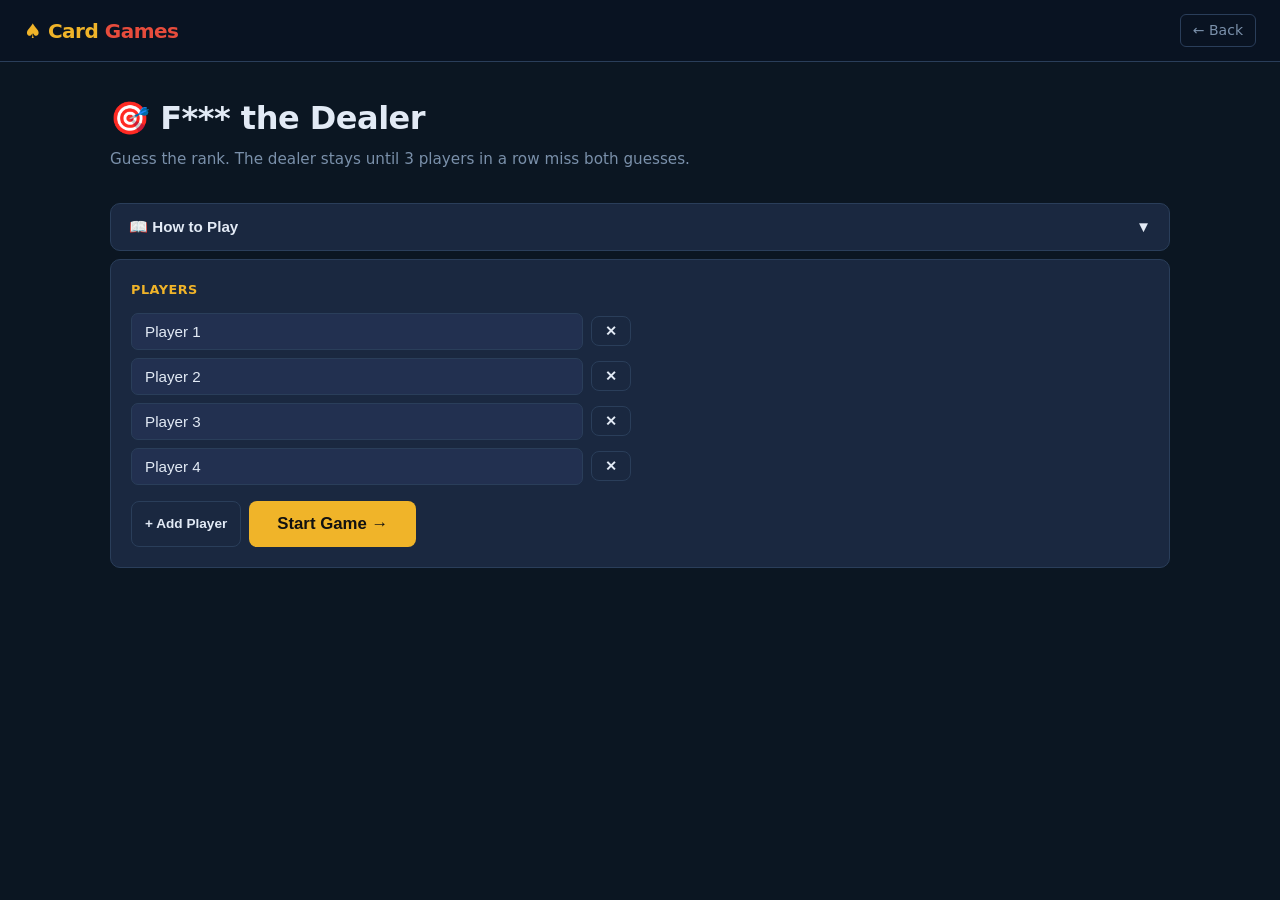
==== ftd.html @ 56109d14 "Card drinking games PWA: King's Cup, F*** the Dealer, The Grid, Ride the Bus, Party Prompts Co-Autho" ====
<!DOCTYPE html>
<html lang="en">
<head>
  <meta charset="UTF-8">
  <meta name="viewport" content="width=device-width, initial-scale=1.0">
  <!-- PWA -->
  <link rel="manifest" href="manifest.json">
  <meta name="theme-color" content="#f0b429">
  <meta name="mobile-web-app-capable" content="yes">
  <meta name="apple-mobile-web-app-capable" content="yes">
  <meta name="apple-mobile-web-app-status-bar-style" content="black-translucent">
  <meta name="apple-mobile-web-app-title" content="Card Games">
  <link rel="apple-touch-icon" href="icon-180.png">
  <title>F*** the Dealer</title>
  <link rel="stylesheet" href="style.css">
  <style>
    .ftd-layout {
      display: grid;
      grid-template-columns: 1fr 1fr;
      gap: 20px;
    }
    @media (max-width: 650px) { .ftd-layout { grid-template-columns: 1fr; } }

    .status-bar {
      display: flex;
      gap: 12px;
      flex-wrap: wrap;
      margin-bottom: 20px;
    }
    .stat-box {
      background: var(--surface);
      border: 1px solid var(--border);
      border-radius: 8px;
      padding: 10px 16px;
      text-align: center;
      min-width: 90px;
    }
    .stat-box .stat-val { font-size: 1.3rem; font-weight: 800; color: var(--gold); line-height: 1; margin-bottom: 3px; }
    .stat-box .stat-lbl { font-size: 0.75rem; color: var(--muted); text-transform: uppercase; }

    .guess-log {
      max-height: 280px;
      overflow-y: auto;
      display: flex;
      flex-direction: column;
      gap: 6px;
    }
    .log-entry {
      background: var(--surface2);
      border-radius: 7px;
      padding: 9px 13px;
      font-size: 0.875rem;
      border-left: 3px solid var(--border);
    }
    .log-entry.correct      { border-left-color: var(--green); }
    .log-entry.wrong        { border-left-color: var(--accent); }
    .log-entry.dealer-drinks{ border-left-color: var(--gold); }

    .turn-header { text-align: center; margin-bottom: 16px; }
    .turn-header .guesser-name { font-size: 1.4rem; font-weight: 800; color: var(--text); }
    .turn-header .dealer-name  { font-size: 0.9rem; color: var(--muted); margin-top: 4px; }

    .notif.chug {
      background: rgba(240,180,41,0.15);
      border-color: var(--gold);
      margin-top: 10px;
      animation: pulse-gold 1s ease-in-out 3;
    }
    .notif.chug .notif-title { color: var(--gold); }
    @keyframes pulse-gold {
      0%, 100% { box-shadow: 0 0 0 0 rgba(240,180,41,0); }
      50%       { box-shadow: 0 0 0 6px rgba(240,180,41,0.35); }
    }

    .streak-bar { display: flex; gap: 6px; justify-content: center; margin-bottom: 16px; }
    .streak-dot {
      width: 14px; height: 14px;
      border-radius: 50%;
      border: 2px solid var(--border);
      background: transparent;
      transition: background 0.2s;
    }
    .streak-dot.hit { background: var(--green); border-color: var(--green); }

    /* ── Card board ── */
    .card-board-outer {
      background: radial-gradient(ellipse at 50% 40%, #115533 0%, #0a3820 100%);
      border: 3px solid #0a2e1a;
      border-radius: 12px;
      padding: 12px 10px 16px;
      margin-bottom: 20px;
      overflow-x: auto;
    }
    .board-instruction {
      font-size: 0.78rem;
      font-weight: 700;
      text-transform: uppercase;
      letter-spacing: 0.5px;
      text-align: center;
      margin-bottom: 10px;
      transition: color 0.2s;
      color: rgba(255,255,255,0.4);
    }
    .board-instruction.active  { color: rgba(255,255,255,0.75); }
    .board-instruction.hint-higher { color: var(--green);  font-size: 0.95rem; }
    .board-instruction.hint-lower  { color: var(--accent); font-size: 0.95rem; }

    .card-board { display: flex; gap: 5px; min-width: max-content; margin: 0 auto; }

    /* ── Rank columns ── */
    .rank-col {
      display: flex;
      flex-direction: column;
      align-items: center;
      gap: 5px;
      width: 44px;
      border-radius: 6px;
      transition: background 0.12s, outline 0.12s, opacity 0.2s;
      padding: 3px 1px 5px;
    }
    .rank-col-hdr {
      font-size: 0.7rem; font-weight: 800;
      color: rgba(255,255,255,0.7);
      background: rgba(0,0,0,0.3);
      border-radius: 3px; padding: 2px 0;
      text-align: center; width: 100%;
      transition: color 0.15s, background 0.15s;
    }
    .rank-col-hdr.gone { color: rgba(255,255,255,0.18); text-decoration: line-through; }

    /* Clickable: gold hover */
    .rank-col.clickable { cursor: pointer; }
    .rank-col.clickable:hover {
      background: rgba(240,180,41,0.14);
      outline: 2px solid rgba(240,180,41,0.55);
    }
    .rank-col.clickable:hover .rank-col-hdr {
      color: var(--gold);
      background: rgba(240,180,41,0.2);
    }
    .rank-col.clickable:active { background: rgba(240,180,41,0.22); }

    /* Excluded: faded, no pointer */
    .rank-col.excluded {
      opacity: 0.2;
      pointer-events: none;
    }

    /* Just-guessed: highlight the column that was picked */
    .rank-col.just-guessed {
      outline: 2px solid var(--gold);
      background: rgba(240,180,41,0.08);
    }
    .rank-col.just-guessed .rank-col-hdr { color: var(--gold); }

    .rank-col-stack { position: relative; width: 42px; }
    .col-card { position: absolute; left: 1px; }
    .col-card .card {
      width: 40px !important; height: 56px !important;
      padding: 3px 4px !important; border-radius: 4px !important;
    }
    .col-card .cv       { font-size: 0.62rem !important; }
    .col-card .cs       { font-size: 0.5rem  !important; }
    .col-card .card-mid { font-size: 0.95rem !important; }
    .col-empty-slot {
      width: 40px; height: 56px;
      border: 1.5px dashed rgba(255,255,255,0.12);
      border-radius: 4px;
    }
  </style>
</head>
<body>

<nav class="topbar">
  <a class="topbar-brand" href="index.html">♠ Card <em>Games</em></a>
  <a class="topbar-back" href="index.html">← Back</a>
</nav>

<div class="page wide">
  <div class="page-title">🎯 F*** the Dealer</div>
  <div class="page-sub">Guess the rank. The dealer stays until 3 players in a row miss both guesses.</div>

  <button class="rules-toggle" onclick="toggleRules(this)">
    📖 How to Play <span class="arrow">▼</span>
  </button>
  <div class="rules-body" id="rules-body">
    <h3>Setup</h3>
    <p>One player is the Dealer. Play goes clockwise — the Dealer does not guess.</p>

    <h3>Gameplay</h3>
    <ol>
      <li>Click any rank column on the board to guess the top card's rank.</li>
      <li><strong>Correct on 1st guess:</strong> Dealer drinks 3. Streak resets to 0.</li>
      <li><strong>Wrong on 1st guess:</strong> Higher or Lower is revealed. Guess again by clicking a valid column.</li>
      <li><strong>Correct on 2nd guess:</strong> Dealer drinks 1. Streak resets to 0.</li>
      <li><strong>Wrong on 2nd guess:</strong> Player drinks the difference. Streak advances by 1.</li>
    </ol>

    <h3>Changing the Dealer</h3>
    <p>3 consecutive players miss <em>both</em> guesses → Dealer passes the deck clockwise.</p>
    <p>Deck runs out of cards → Current dealer must <strong>chug their drink</strong>, then deck reshuffles.</p>

    <h3>Rank Values</h3>
    <p>2–10 face value, J=11, Q=12, K=13, <strong>A=14 (always high)</strong></p>
  </div>

  <!-- Setup -->
  <div id="setup-panel" class="panel">
    <div class="panel-title">Players</div>
    <div class="setup-form">
      <div class="player-list" id="player-list">
        <div class="player-row"><input class="form-input" placeholder="Player 1" value="Player 1"/><button class="btn btn-ghost btn-sm" onclick="removePlayer(this)">✕</button></div>
        <div class="player-row"><input class="form-input" placeholder="Player 2" value="Player 2"/><button class="btn btn-ghost btn-sm" onclick="removePlayer(this)">✕</button></div>
        <div class="player-row"><input class="form-input" placeholder="Player 3" value="Player 3"/><button class="btn btn-ghost btn-sm" onclick="removePlayer(this)">✕</button></div>
        <div class="player-row"><input class="form-input" placeholder="Player 4" value="Player 4"/><button class="btn btn-ghost btn-sm" onclick="removePlayer(this)">✕</button></div>
      </div>
      <div class="flex gap-8 mt-16">
        <button class="btn btn-ghost btn-sm" onclick="addPlayerRow()">+ Add Player</button>
        <button class="btn btn-gold btn-lg" onclick="startGame()">Start Game →</button>
      </div>
    </div>
  </div>

  <!-- Game -->
  <div id="game-area" class="hidden">
    <div class="status-bar">
      <div class="stat-box"><div class="stat-val" id="stat-cards">52</div><div class="stat-lbl">Cards Left</div></div>
      <div class="stat-box"><div class="stat-val" id="stat-dealer">—</div><div class="stat-lbl">Dealer</div></div>
      <div class="stat-box"><div class="stat-val" id="stat-streak">0/3</div><div class="stat-lbl">Streak</div></div>
    </div>

    <div class="streak-bar" id="streak-bar">
      <div class="streak-dot" id="sd-0"></div>
      <div class="streak-dot" id="sd-1"></div>
      <div class="streak-dot" id="sd-2"></div>
    </div>

    <!-- Card board — this IS the guessing interface -->
    <div class="card-board-outer">
      <div class="board-instruction active" id="board-instruction">Click a rank to guess</div>
      <div class="card-board" id="card-board"></div>
    </div>

    <div class="ftd-layout">
      <!-- Left: turn info + outcome -->
      <div>
        <div class="turn-header">
          <div class="guesser-name" id="guesser-name"></div>
          <div class="dealer-name"  id="dealer-label"></div>
        </div>

        <div class="notif hidden" id="outcome-box">
          <div class="notif-title" id="outcome-title"></div>
          <div id="outcome-desc"></div>
        </div>

        <div class="notif chug hidden" id="chug-banner">
          <div class="notif-title">🍺 DECK EMPTY — DEALER CHUGS!</div>
          <div id="chug-desc"></div>
        </div>

        <div class="mt-16 hidden" id="next-btn-area">
          <button class="btn btn-gold btn-lg w-full" onclick="nextTurn()">Next Player →</button>
        </div>
      </div>

      <!-- Right: log -->
      <div>
        <div class="panel">
          <div class="panel-title">Round Log</div>
          <div class="guess-log" id="guess-log">
            <div class="text-muted text-sm">No rounds yet…</div>
          </div>
        </div>
        <button class="btn btn-ghost w-full" onclick="resetGame()">New Game</button>
      </div>
    </div>
  </div>
</div>

<script src="deck.js"></script>
<script>
let deck       = [];
let players    = [];
let dealerIdx  = 0;
let guesserIdx = 1;
let streak     = 0;
let phase      = 'first';   // 'first' | 'second' | 'done'
let currentCard = null;
let firstGuess  = null;
let secondGuessConstraint = null; // {direction, firstRank}
let logEntries  = [];
let drawnCards  = [];
let lastDrawnCard = null;
let justGuessedRank = null; // column to highlight after a guess
let deckExhausted = false;

const RANK_ORDER = ['2','3','4','5','6','7','8','9','10','J','Q','K','A'];

// Ace is always high in FTD
function ftdRank(value) {
  return value === 'A' ? 14 : VALUE_RANKS[value];
}

function updateStreakDisplay() {
  document.getElementById('stat-streak').textContent = `${streak}/3`;
  for (let i = 0; i < 3; i++) {
    document.getElementById(`sd-${i}`).className = `streak-dot${i < streak ? ' hit' : ''}`;
  }
}

// ── Board rendering ──
function renderCardBoard() {
  const board = document.getElementById('card-board');
  board.innerHTML = RANK_ORDER.map(rank => {
    const drawn  = drawnCards.filter(c => c.value === rank);
    const allGone = drawn.length === 4;
    const stackH  = drawn.length === 0 ? 56 : drawn.length * 13 + 56;

    // Column state
    let cls = 'rank-col';
    let handler = '';

    if (phase === 'first' && !allGone) {
      cls += ' clickable';
      handler = `onclick="onFirstGuess('${rank}')"`;
    } else if (phase === 'second') {
      const excl = allGone
        || rank === firstGuess
        || (secondGuessConstraint && isExcluded(rank, secondGuessConstraint));
      if (excl) {
        cls += ' excluded';
      } else {
        cls += ' clickable';
        handler = `onclick="onSecondGuess('${rank}')"`;
      }
    }

    if (rank === justGuessedRank) cls += ' just-guessed';

    // Card stack
    let cardsHTML = drawn.length === 0
      ? `<div class="col-empty-slot"></div>`
      : drawn.map((c, i) => {
          const isNew = lastDrawnCard && c.id === lastDrawnCard.id;
          return `<div class="col-card" style="top:${i * 13}px">${cardHTML(c, isNew ? 'flipped-reveal' : '')}</div>`;
        }).join('');

    return `<div class="${cls}" ${handler}>
      <div class="rank-col-hdr${allGone ? ' gone' : ''}">${rank}</div>
      <div class="rank-col-stack" style="height:${stackH}px">${cardsHTML}</div>
    </div>`;
  }).join('');
}

function setBoardInstruction(text, mode = 'active') {
  const el = document.getElementById('board-instruction');
  el.textContent = text;
  el.className = `board-instruction ${mode}`;
}

function isExcluded(value, { direction, firstRank }) {
  const r = ftdRank(value);
  if (direction === 'higher') return r <= firstRank;
  if (direction === 'lower')  return r >= firstRank;
  return false;
}

// ── Setup ──
function startGame() {
  const names = readPlayerNames();
  players = names.map(name => ({ name }));
  if (players.length < 2) { alert('Need at least 2 players.'); return; }
  saveRoster(names);

  deck = shuffle(createDeck());
  dealerIdx = 0; guesserIdx = 1; streak = 0;
  logEntries = []; drawnCards = []; lastDrawnCard = null;

  document.getElementById('setup-panel').classList.add('hidden');
  document.getElementById('game-area').classList.remove('hidden');
  renderCardBoard();
  beginTurn();
}

function beginTurn() {
  phase = 'first';
  currentCard = null;
  firstGuess = null;
  secondGuessConstraint = null;
  justGuessedRank = null;
  lastDrawnCard = null;

  document.getElementById('outcome-box').classList.add('hidden');
  document.getElementById('chug-banner').classList.add('hidden');
  document.getElementById('next-btn-area').classList.add('hidden');

  document.getElementById('stat-cards').textContent  = deck.length;
  document.getElementById('stat-dealer').textContent = players[dealerIdx].name;
  document.getElementById('stat-streak').textContent = `${streak}/3`;

  for (let i = 0; i < 3; i++) {
    document.getElementById(`sd-${i}`).className = `streak-dot${i < streak ? ' hit' : ''}`;
  }

  document.getElementById('guesser-name').textContent = `${players[guesserIdx].name}'s turn`;
  document.getElementById('dealer-label').textContent  = `Dealer: ${players[dealerIdx].name}`;

  setBoardInstruction('Click a rank to guess');
  renderCardBoard();
}

// ── Guessing ──
function onFirstGuess(rank) {
  if (phase !== 'first' || !deck.length) return;

  currentCard = deck.pop();
  deckExhausted = deck.length === 0;
  firstGuess  = rank;
  justGuessedRank = rank;

  document.getElementById('stat-cards').textContent = deck.length;

  if (rank === currentCard.value) {
    // ✅ Correct 1st guess — reveal card now, streak resets
    streak = 0;
    updateStreakDisplay();
    phase = 'done';
    lastDrawnCard = currentCard;
    drawnCards.push(currentCard);
    renderCardBoard();

    showOutcome('success', '✅ Correct!', `${players[dealerIdx].name} drinks 3!`);
    addLog('correct', `${players[guesserIdx].name} guessed ${rank} — correct! Dealer drinks 3.`);
    showChugIfNeeded();
    setBoardInstruction('');
    document.getElementById('next-btn-area').classList.remove('hidden');
  } else {
    // ❌ Wrong 1st guess — show hint, wait for 2nd (don't reveal card yet)
    const dir = ftdRank(currentCard.value) > ftdRank(rank) ? 'higher' : 'lower';
    secondGuessConstraint = { direction: dir, firstRank: ftdRank(rank) };
    phase = 'second';
    renderCardBoard(); // card not in drawnCards yet — won't appear on board

    const hintText = dir === 'higher' ? '↑ HIGHER — guess again' : '↓ LOWER — guess again';
    const hintMode = dir === 'higher' ? 'hint-higher' : 'hint-lower';
    setBoardInstruction(hintText, hintMode);
    addLog('wrong', `${players[guesserIdx].name} guessed ${rank} — wrong. Hint: ${dir.toUpperCase()}`);
  }
}

function onSecondGuess(rank) {
  if (phase !== 'second') return;

  justGuessedRank = rank;
  phase = 'done';
  // Reveal the card on the board now that the 2nd guess is locked in
  lastDrawnCard = currentCard;
  drawnCards.push(currentCard);
  renderCardBoard();
  setBoardInstruction('');

  if (rank === currentCard.value) {
    // ✅ Correct 2nd guess — streak resets
    streak = 0;
    updateStreakDisplay();
    showOutcome('success', '✅ Correct on 2nd try!', `${players[dealerIdx].name} drinks 1.`);
    addLog('correct', `${players[guesserIdx].name} guessed ${rank} on 2nd try — dealer drinks 1.`);
  } else {
    // ❌ Wrong 2nd guess — both guesses missed, streak advances
    streak++;
    updateStreakDisplay();
    const diff = Math.abs(ftdRank(currentCard.value) - ftdRank(rank));
    if (streak >= 3) {
      showOutcome('danger', `❌ Wrong! 3 in a row!`, `${players[guesserIdx].name} drinks ${diff}. ${players[dealerIdx].name} PASSES THE DECK!`);
      addLog('dealer-drinks', `3 consecutive both-wrong — dealer changes! ${players[guesserIdx].name} drinks ${diff}.`);
    } else {
      showOutcome('danger', '❌ Wrong again!', `${players[guesserIdx].name} drinks ${diff} (guessed ${rank}, was ${currentCard.value}).`);
      addLog('wrong', `${players[guesserIdx].name} guessed ${rank} — wrong again. Drinks ${diff}.`);
    }
  }

  showChugIfNeeded();
  document.getElementById('next-btn-area').classList.remove('hidden');
}

// ── Advance ──
function nextTurn() {
  if (streak >= 3) {
    dealerIdx  = (dealerIdx + 1) % players.length;
    streak     = 0;
    guesserIdx = (dealerIdx + 1) % players.length;
    addLog('dealer-drinks', `New dealer: ${players[dealerIdx].name}`);
  } else {
    do { guesserIdx = (guesserIdx + 1) % players.length; }
    while (guesserIdx === dealerIdx);
  }

  if (deck.length === 0) {
    deck = shuffle(createDeck());
    drawnCards = [];
    deckExhausted = false;
    addLog('dealer-drinks', 'Deck reshuffled — board cleared.');
  }

  beginTurn();
}

function showChugIfNeeded() {
  const banner = document.getElementById('chug-banner');
  if (deckExhausted) {
    document.getElementById('chug-desc').textContent =
      `${players[dealerIdx].name} must finish their drink — the deck is empty!`;
    banner.classList.remove('hidden');
    addLog('dealer-drinks', `🍺 Deck empty — ${players[dealerIdx].name} chugs!`);
  } else {
    banner.classList.add('hidden');
  }
}

function showOutcome(type, title, desc) {
  const box = document.getElementById('outcome-box');
  box.className = `notif ${type}`;
  box.classList.remove('hidden');
  document.getElementById('outcome-title').textContent = title;
  document.getElementById('outcome-desc').textContent  = desc;
}

function addLog(type, msg) {
  logEntries.unshift({ type, msg });
  document.getElementById('guess-log').innerHTML = logEntries
    .map(e => `<div class="log-entry ${e.type}">${e.msg}</div>`).join('');
}

function resetGame() {
  document.getElementById('setup-panel').classList.remove('hidden');
  document.getElementById('game-area').classList.add('hidden');
}

restoreRoster();
</script>
<script>if('serviceWorker' in navigator) navigator.serviceWorker.register('sw.js');</script>
</body>
</html>
---- style.css ----
:root {
  --bg: #0b1622;
  --bg2: #131f30;
  --surface: #1a2840;
  --surface2: #223050;
  --border: #2a3e5a;
  --text: #e2eaf5;
  --muted: #7a90aa;
  --accent: #e74c3c;
  --gold: #f0b429;
  --green: #2ecc71;
  --blue: #3498db;
  --card-red: #c0392b;
  --card-black: #1a1a2e;
  --shadow: rgba(0,0,0,0.5);
  --radius: 10px;
}

*, *::before, *::after { box-sizing: border-box; margin: 0; padding: 0; }

html { scroll-behavior: smooth; }

body {
  font-family: 'Segoe UI', system-ui, -apple-system, sans-serif;
  background: var(--bg);
  color: var(--text);
  min-height: 100vh;
  line-height: 1.5;
}

/* ─── NAV ─── */
.topbar {
  display: flex;
  align-items: center;
  gap: 16px;
  padding: 14px 24px;
  background: rgba(10,20,35,0.95);
  border-bottom: 1px solid var(--border);
  position: sticky;
  top: 0;
  z-index: 100;
  backdrop-filter: blur(12px);
}
.topbar-brand {
  font-size: 1.25rem;
  font-weight: 800;
  color: var(--gold);
  text-decoration: none;
  letter-spacing: -0.5px;
}
.topbar-brand em { color: var(--accent); font-style: normal; }
.topbar-back {
  display: flex;
  align-items: center;
  gap: 6px;
  color: var(--muted);
  text-decoration: none;
  font-size: 0.875rem;
  padding: 5px 12px;
  border: 1px solid var(--border);
  border-radius: 6px;
  transition: color 0.2s, border-color 0.2s;
  margin-left: auto;
}
.topbar-back:hover { color: var(--text); border-color: var(--muted); }

/* ─── PAGE LAYOUT ─── */
.page { max-width: 900px; margin: 0 auto; padding: 32px 20px 80px; }
.page.wide { max-width: 1100px; }

.page-title {
  font-size: 2rem;
  font-weight: 800;
  margin-bottom: 6px;
  letter-spacing: -0.5px;
}
.page-title .suit { color: var(--gold); }

.page-sub {
  color: var(--muted);
  margin-bottom: 32px;
  font-size: 0.95rem;
}

/* ─── CARDS (PLAYING) ─── */
.card {
  width: 72px;
  height: 100px;
  background: #fff;
  border-radius: 7px;
  padding: 5px 6px;
  display: inline-flex;
  flex-direction: column;
  justify-content: space-between;
  box-shadow: 0 3px 10px var(--shadow);
  position: relative;
  user-select: none;
  transition: transform 0.15s, box-shadow 0.15s;
  flex-shrink: 0;
}
.card.sm { width: 54px; height: 76px; padding: 4px 5px; }
.card.lg { width: 100px; height: 140px; padding: 8px 10px; }
.card.xl { width: 130px; height: 182px; padding: 10px 13px; }

.card.red { color: var(--card-red); }
.card.black { color: var(--card-black); }

.card-corner { display: flex; flex-direction: column; align-items: center; line-height: 1.1; }
.card-corner.br { transform: rotate(180deg); align-self: flex-end; }
.cv { font-size: 1rem; font-weight: 800; }
.cs { font-size: 0.8rem; }
.card.sm .cv { font-size: 0.75rem; }
.card.sm .cs { font-size: 0.65rem; }
.card.lg .cv { font-size: 1.4rem; }
.card.lg .cs { font-size: 1.1rem; }
.card.xl .cv { font-size: 1.8rem; }
.card.xl .cs { font-size: 1.4rem; }

.card-mid {
  position: absolute;
  top: 50%; left: 50%;
  transform: translate(-50%, -50%);
  font-size: 1.6rem;
}
.card.sm .card-mid { font-size: 1.1rem; }
.card.lg .card-mid { font-size: 2.4rem; }
.card.xl .card-mid { font-size: 3rem; }

.card.face-down {
  background: linear-gradient(145deg, #1b3a6b, #0d2248);
}
.card-back {
  position: absolute;
  inset: 5px;
  border-radius: 4px;
  border: 1.5px solid rgba(255,255,255,0.18);
  background: repeating-linear-gradient(
    45deg,
    rgba(255,255,255,0.04) 0, rgba(255,255,255,0.04) 2px,
    transparent 2px, transparent 9px
  );
}
.card.face-down.sm .card-back { inset: 4px; }

.card.highlight { box-shadow: 0 0 0 3px var(--gold), 0 4px 12px var(--shadow); }
.card.clickable { cursor: pointer; }
.card.clickable:hover { transform: translateY(-5px); box-shadow: 0 8px 20px var(--shadow); }
.card.flipped-reveal { animation: flipIn 0.35s ease; }

@keyframes flipIn {
  from { transform: rotateY(90deg) scale(0.8); opacity: 0; }
  to { transform: rotateY(0) scale(1); opacity: 1; }
}

/* ─── BUTTONS ─── */
.btn {
  display: inline-flex;
  align-items: center;
  justify-content: center;
  gap: 8px;
  padding: 10px 20px;
  border: none;
  border-radius: 8px;
  font-size: 0.95rem;
  font-weight: 600;
  cursor: pointer;
  transition: filter 0.15s, transform 0.1s;
  text-decoration: none;
  white-space: nowrap;
}
.btn:hover { filter: brightness(1.12); }
.btn:active { transform: scale(0.97); }
.btn:disabled { opacity: 0.4; cursor: not-allowed; }
.btn:disabled:hover { filter: none; }

.btn-primary { background: var(--accent); color: #fff; }
.btn-gold { background: var(--gold); color: #111; }
.btn-green { background: var(--green); color: #111; }
.btn-ghost { background: transparent; color: var(--text); border: 1px solid var(--border); }
.btn-ghost:hover { background: var(--surface); }
.btn-surface { background: var(--surface2); color: var(--text); }
.btn-blue { background: var(--blue); color: #fff; }
.btn-sm { padding: 6px 13px; font-size: 0.85rem; }
.btn-lg { padding: 13px 28px; font-size: 1.05rem; }
.btn-xl { padding: 16px 36px; font-size: 1.15rem; font-weight: 700; }

/* ─── PANELS ─── */
.panel {
  background: var(--surface);
  border: 1px solid var(--border);
  border-radius: var(--radius);
  padding: 20px;
  margin-bottom: 20px;
}
.panel-title {
  font-size: 1rem;
  font-weight: 700;
  color: var(--gold);
  margin-bottom: 14px;
  text-transform: uppercase;
  letter-spacing: 0.5px;
  font-size: 0.8rem;
}

/* ─── RULES PANEL ─── */
.rules-toggle {
  width: 100%;
  background: var(--surface);
  border: 1px solid var(--border);
  border-radius: var(--radius);
  padding: 14px 18px;
  color: var(--text);
  font-size: 0.95rem;
  font-weight: 600;
  cursor: pointer;
  text-align: left;
  display: flex;
  justify-content: space-between;
  align-items: center;
  margin-bottom: 8px;
  transition: background 0.2s;
}
.rules-toggle:hover { background: var(--surface2); }
.rules-toggle .arrow { transition: transform 0.2s; }
.rules-toggle.open .arrow { transform: rotate(180deg); }

.rules-body {
  background: var(--surface);
  border: 1px solid var(--border);
  border-radius: var(--radius);
  padding: 18px;
  margin-bottom: 20px;
  display: none;
}
.rules-body.open { display: block; }

.rules-body h3 {
  color: var(--gold);
  font-size: 0.85rem;
  text-transform: uppercase;
  letter-spacing: 0.5px;
  margin: 14px 0 8px;
}
.rules-body h3:first-child { margin-top: 0; }
.rules-body p, .rules-body li {
  color: var(--muted);
  font-size: 0.9rem;
  margin-bottom: 6px;
}
.rules-body ul, .rules-body ol { padding-left: 20px; }
.rules-body li { margin-bottom: 4px; }

/* ─── CARD TABLE ─── */
.card-table {
  background: #0e4a2a;
  background-image: radial-gradient(ellipse at 50% 50%, #115533 0%, #0a3820 100%);
  border: 3px solid #0a2e1a;
  border-radius: 16px;
  padding: 24px;
  min-height: 200px;
  display: flex;
  align-items: center;
  justify-content: center;
  flex-wrap: wrap;
  gap: 12px;
  margin-bottom: 20px;
}

/* ─── PLAYER CHIPS ─── */
.player-tag {
  display: inline-flex;
  align-items: center;
  gap: 6px;
  background: var(--surface2);
  border: 1px solid var(--border);
  border-radius: 20px;
  padding: 4px 12px;
  font-size: 0.85rem;
  font-weight: 600;
}
.player-tag.active {
  border-color: var(--gold);
  color: var(--gold);
  background: rgba(240,180,41,0.12);
}
.player-tag.dealer { border-color: var(--accent); color: var(--accent); }

/* ─── DRINK BADGE ─── */
.drink-badge {
  display: inline-block;
  background: var(--accent);
  color: #fff;
  font-weight: 700;
  font-size: 0.8rem;
  border-radius: 20px;
  padding: 2px 10px;
  margin-left: 6px;
}
.drink-badge.give { background: var(--green); color: #111; }

/* ─── NOTIFICATION ─── */
.notif {
  background: var(--surface2);
  border: 1px solid var(--border);
  border-left: 4px solid var(--gold);
  border-radius: 8px;
  padding: 14px 18px;
  margin-bottom: 16px;
  font-size: 0.95rem;
  line-height: 1.5;
}
.notif.danger { border-left-color: var(--accent); }
.notif.success { border-left-color: var(--green); }
.notif.info { border-left-color: var(--blue); }

.notif-title {
  font-weight: 700;
  font-size: 1rem;
  margin-bottom: 4px;
}

/* ─── SETUP FORM ─── */
.setup-form { max-width: 500px; }
.form-group { margin-bottom: 16px; }
.form-label {
  display: block;
  font-size: 0.85rem;
  color: var(--muted);
  margin-bottom: 6px;
  font-weight: 600;
  text-transform: uppercase;
  letter-spacing: 0.3px;
}
.form-input {
  width: 100%;
  background: var(--surface2);
  border: 1px solid var(--border);
  border-radius: 7px;
  padding: 9px 13px;
  color: var(--text);
  font-size: 0.95rem;
  outline: none;
  transition: border-color 0.2s;
}
.form-input:focus { border-color: var(--blue); }
.form-input::placeholder { color: var(--muted); }

.player-list { display: flex; flex-direction: column; gap: 8px; margin-bottom: 12px; }
.player-row {
  display: flex;
  gap: 8px;
  align-items: center;
}
.player-row .form-input { flex: 1; }

/* ─── GRID (The Grid game) ─── */
.card-grid {
  display: grid;
  gap: 8px;
  justify-content: center;
}

/* ─── PYRAMID ─── */
.pyramid { display: flex; flex-direction: column; align-items: center; gap: 8px; }
.pyramid-row { display: flex; gap: 8px; }

/* ─── HAND ─── */
.hand { display: flex; flex-wrap: wrap; gap: 8px; align-items: flex-end; }

/* ─── PHASE BADGE ─── */
.phase-badge {
  display: inline-block;
  background: var(--surface2);
  border: 1px solid var(--border);
  border-radius: 20px;
  padding: 4px 14px;
  font-size: 0.8rem;
  font-weight: 700;
  text-transform: uppercase;
  letter-spacing: 0.5px;
  color: var(--muted);
  margin-bottom: 16px;
}
.phase-badge.active { border-color: var(--gold); color: var(--gold); }

/* ─── RANK BUTTONS ─── */
.rank-grid {
  display: flex;
  flex-wrap: wrap;
  gap: 8px;
}
.rank-btn {
  width: 52px;
  height: 52px;
  background: var(--surface2);
  border: 1px solid var(--border);
  border-radius: 8px;
  color: var(--text);
  font-size: 1rem;
  font-weight: 700;
  cursor: pointer;
  transition: background 0.15s, border-color 0.15s, transform 0.1s;
}
.rank-btn:hover { background: var(--surface); border-color: var(--muted); }
.rank-btn:active { transform: scale(0.93); }
.rank-btn.correct { background: #1a5c2a; border-color: var(--green); color: var(--green); }
.rank-btn.wrong { background: #5c1a1a; border-color: var(--accent); color: var(--accent); }
.rank-btn:disabled { opacity: 0.3; cursor: not-allowed; }

/* ─── SCORE TABLE ─── */
.score-table { width: 100%; border-collapse: collapse; }
.score-table th, .score-table td {
  padding: 10px 14px;
  text-align: left;
  border-bottom: 1px solid var(--border);
  font-size: 0.9rem;
}
.score-table th {
  color: var(--muted);
  font-size: 0.8rem;
  text-transform: uppercase;
  letter-spacing: 0.4px;
}
.score-table tr:last-child td { border-bottom: none; }
.score-table .highlight-row td { background: rgba(240,180,41,0.08); color: var(--gold); }

/* ─── INDEX GAME CARDS ─── */
.game-grid {
  display: grid;
  grid-template-columns: repeat(auto-fill, minmax(250px, 1fr));
  gap: 20px;
  margin-top: 32px;
}
.game-card {
  background: var(--surface);
  border: 1px solid var(--border);
  border-radius: 14px;
  padding: 24px;
  text-decoration: none;
  color: var(--text);
  transition: border-color 0.2s, transform 0.15s, box-shadow 0.2s;
  display: flex;
  flex-direction: column;
  gap: 10px;
}
.game-card:hover {
  border-color: var(--gold);
  transform: translateY(-3px);
  box-shadow: 0 8px 24px rgba(0,0,0,0.4);
}
.game-card-icon {
  font-size: 2.5rem;
  line-height: 1;
}
.game-card-name {
  font-size: 1.2rem;
  font-weight: 800;
  color: var(--gold);
}
.game-card-desc {
  font-size: 0.875rem;
  color: var(--muted);
  line-height: 1.5;
  flex: 1;
}
.game-card-meta {
  display: flex;
  gap: 8px;
  flex-wrap: wrap;
  margin-top: 4px;
}
.tag {
  font-size: 0.75rem;
  padding: 2px 9px;
  border-radius: 12px;
  border: 1px solid var(--border);
  color: var(--muted);
}
.tag.players { border-color: #3498db44; color: var(--blue); }
.tag.intensity { border-color: #e74c3c44; color: var(--accent); }

/* ─── RESPONSIVE ─── */
@media (max-width: 600px) {
  .page { padding: 20px 14px 60px; }
  .page-title { font-size: 1.5rem; }
  .card-table { padding: 14px; gap: 8px; }
  .card.xl { width: 100px; height: 140px; }
  .rank-btn { width: 44px; height: 44px; font-size: 0.9rem; }
}

/* ─── UTILS ─── */
.flex { display: flex; }
.flex-wrap { flex-wrap: wrap; }
.items-center { align-items: center; }
.gap-8 { gap: 8px; }
.gap-12 { gap: 12px; }
.gap-16 { gap: 16px; }
.mb-8 { margin-bottom: 8px; }
.mb-12 { margin-bottom: 12px; }
.mb-16 { margin-bottom: 16px; }
.mb-24 { margin-bottom: 24px; }
.mt-16 { margin-top: 16px; }
.mt-24 { margin-top: 24px; }
.text-muted { color: var(--muted); }
.text-gold { color: var(--gold); }
.text-accent { color: var(--accent); }
.text-green { color: var(--green); }
.text-center { text-align: center; }
.text-sm { font-size: 0.875rem; }
.font-bold { font-weight: 700; }
.hidden { display: none !important; }
.w-full { width: 100%; }
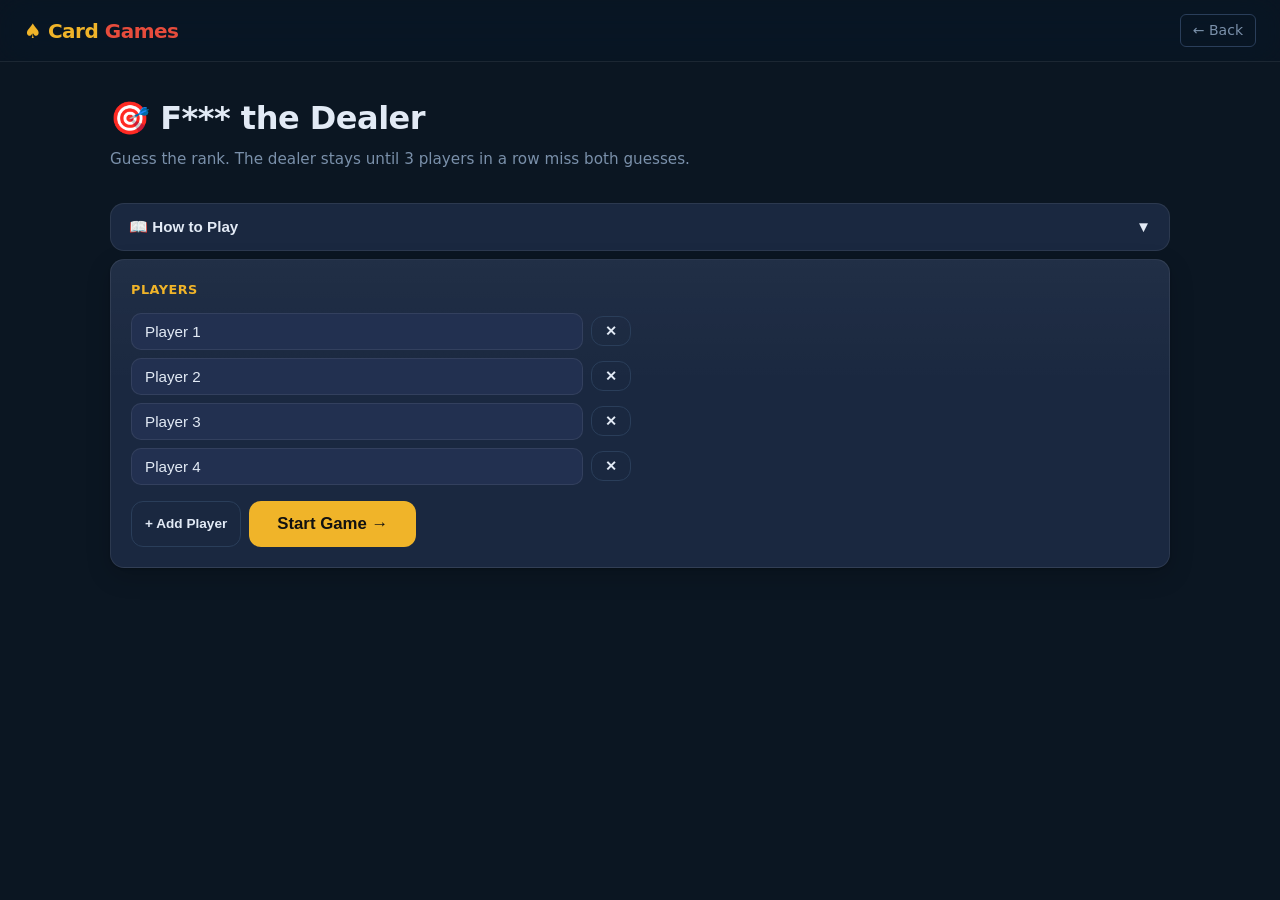
==== commit 0c12af6f: "Grid: wrong-guess shows red X label (not 'resting'); auto-scroll to actions everywhere - The Grid: o" ====
--- a/ftd.html
+++ b/ftd.html
@@ -408,6 +408,7 @@
 
   setBoardInstruction('Click a rank to guess');
   renderCardBoard();
+  revealEl('card-board');
 }
 
 // ── Guessing ──
@@ -435,6 +436,7 @@
     showChugIfNeeded();
     setBoardInstruction('');
     document.getElementById('next-btn-area').classList.remove('hidden');
+    revealEl('next-btn-area');
   } else {
     // ❌ Wrong 1st guess — show hint, wait for 2nd (don't reveal card yet)
     const dir = ftdRank(currentCard.value) > ftdRank(rank) ? 'higher' : 'lower';
@@ -482,6 +484,7 @@
 
   showChugIfNeeded();
   document.getElementById('next-btn-area').classList.remove('hidden');
+  revealEl('next-btn-area');
 }
 
 // ── Advance ──
--- a/style.css
+++ b/style.css
@@ -4,6 +4,7 @@
   --surface: #1a2840;
   --surface2: #223050;
   --border: #2a3e5a;
+  --hairline: rgba(255,255,255,0.08);
   --text: #e2eaf5;
   --muted: #7a90aa;
   --accent: #e74c3c;
@@ -13,19 +14,37 @@
   --card-red: #c0392b;
   --card-black: #1a1a2e;
   --shadow: rgba(0,0,0,0.5);
-  --radius: 10px;
-}
-
-*, *::before, *::after { box-sizing: border-box; margin: 0; padding: 0; }
+  --radius: 14px;
+  --ease: cubic-bezier(0.22, 0.61, 0.36, 1);      /* smooth deceleration */
+  --ease-spring: cubic-bezier(0.34, 1.3, 0.64, 1); /* gentle overshoot */
+}
+
+*, *::before, *::after {
+  box-sizing: border-box;
+  margin: 0;
+  padding: 0;
+  -webkit-tap-highlight-color: transparent;
+}
 
 html { scroll-behavior: smooth; }
 
 body {
-  font-family: 'Segoe UI', system-ui, -apple-system, sans-serif;
+  font-family: -apple-system, BlinkMacSystemFont, 'SF Pro Text', 'Segoe UI', system-ui, sans-serif;
   background: var(--bg);
   color: var(--text);
   min-height: 100vh;
   line-height: 1.5;
+  -webkit-font-smoothing: antialiased;
+  -moz-osx-font-smoothing: grayscale;
+}
+
+::-webkit-scrollbar { width: 8px; height: 8px; }
+::-webkit-scrollbar-track { background: transparent; }
+::-webkit-scrollbar-thumb { background: rgba(255,255,255,0.14); border-radius: 8px; }
+::-webkit-scrollbar-thumb:hover { background: rgba(255,255,255,0.24); }
+
+@media (prefers-reduced-motion: reduce) {
+  *, *::before, *::after { animation: none !important; transition: none !important; }
 }
 
 /* ─── NAV ─── */
@@ -34,12 +53,13 @@
   align-items: center;
   gap: 16px;
   padding: 14px 24px;
-  background: rgba(10,20,35,0.95);
-  border-bottom: 1px solid var(--border);
+  background: rgba(11,22,34,0.72);
+  border-bottom: 1px solid var(--hairline);
   position: sticky;
   top: 0;
   z-index: 100;
-  backdrop-filter: blur(12px);
+  backdrop-filter: blur(20px) saturate(180%);
+  -webkit-backdrop-filter: blur(20px) saturate(180%);
 }
 .topbar-brand {
   font-size: 1.25rem;
@@ -65,8 +85,13 @@
 .topbar-back:hover { color: var(--text); border-color: var(--muted); }
 
 /* ─── PAGE LAYOUT ─── */
-.page { max-width: 900px; margin: 0 auto; padding: 32px 20px 80px; }
+.page { max-width: 900px; margin: 0 auto; padding: 32px 20px 80px; animation: pageIn 0.45s var(--ease) both; }
 .page.wide { max-width: 1100px; }
+
+@keyframes pageIn {
+  from { opacity: 0; transform: translateY(10px); }
+  to   { opacity: 1; transform: translateY(0); }
+}
 
 .page-title {
   font-size: 2rem;
@@ -95,7 +120,7 @@
   box-shadow: 0 3px 10px var(--shadow);
   position: relative;
   user-select: none;
-  transition: transform 0.15s, box-shadow 0.15s;
+  transition: transform 0.3s var(--ease-spring), box-shadow 0.3s var(--ease);
   flex-shrink: 0;
 }
 .card.sm { width: 54px; height: 76px; padding: 4px 5px; }
@@ -160,18 +185,18 @@
   gap: 8px;
   padding: 10px 20px;
   border: none;
-  border-radius: 8px;
+  border-radius: 12px;
   font-size: 0.95rem;
   font-weight: 600;
   cursor: pointer;
-  transition: filter 0.15s, transform 0.1s;
+  transition: filter 0.25s var(--ease), transform 0.25s var(--ease-spring), box-shadow 0.25s var(--ease);
   text-decoration: none;
   white-space: nowrap;
 }
-.btn:hover { filter: brightness(1.12); }
-.btn:active { transform: scale(0.97); }
+.btn:hover { filter: brightness(1.1); transform: translateY(-1px); }
+.btn:active { transform: scale(0.96); transition-duration: 0.08s; }
 .btn:disabled { opacity: 0.4; cursor: not-allowed; }
-.btn:disabled:hover { filter: none; }
+.btn:disabled:hover { filter: none; transform: none; }
 
 .btn-primary { background: var(--accent); color: #fff; }
 .btn-gold { background: var(--gold); color: #111; }
@@ -186,11 +211,12 @@
 
 /* ─── PANELS ─── */
 .panel {
-  background: var(--surface);
-  border: 1px solid var(--border);
+  background: linear-gradient(180deg, rgba(255,255,255,0.03), rgba(255,255,255,0) 40%), var(--surface);
+  border: 1px solid var(--hairline);
   border-radius: var(--radius);
   padding: 20px;
   margin-bottom: 20px;
+  box-shadow: 0 1px 2px rgba(0,0,0,0.2), 0 8px 24px rgba(0,0,0,0.18);
 }
 .panel-title {
   font-size: 1rem;
@@ -206,7 +232,7 @@
 .rules-toggle {
   width: 100%;
   background: var(--surface);
-  border: 1px solid var(--border);
+  border: 1px solid var(--hairline);
   border-radius: var(--radius);
   padding: 14px 18px;
   color: var(--text);
@@ -218,19 +244,20 @@
   justify-content: space-between;
   align-items: center;
   margin-bottom: 8px;
-  transition: background 0.2s;
+  transition: background 0.25s var(--ease);
 }
 .rules-toggle:hover { background: var(--surface2); }
-.rules-toggle .arrow { transition: transform 0.2s; }
+.rules-toggle .arrow { transition: transform 0.3s var(--ease-spring); }
 .rules-toggle.open .arrow { transform: rotate(180deg); }
 
 .rules-body {
   background: var(--surface);
-  border: 1px solid var(--border);
+  border: 1px solid var(--hairline);
   border-radius: var(--radius);
   padding: 18px;
   margin-bottom: 20px;
   display: none;
+  animation: pageIn 0.3s var(--ease) both;
 }
 .rules-body.open { display: block; }
 
@@ -255,7 +282,7 @@
   background: #0e4a2a;
   background-image: radial-gradient(ellipse at 50% 50%, #115533 0%, #0a3820 100%);
   border: 3px solid #0a2e1a;
-  border-radius: 16px;
+  border-radius: 20px;
   padding: 24px;
   min-height: 200px;
   display: flex;
@@ -264,6 +291,7 @@
   flex-wrap: wrap;
   gap: 12px;
   margin-bottom: 20px;
+  box-shadow: inset 0 2px 18px rgba(0,0,0,0.35), 0 8px 24px rgba(0,0,0,0.2);
 }
 
 /* ─── PLAYER CHIPS ─── */
@@ -301,13 +329,14 @@
 /* ─── NOTIFICATION ─── */
 .notif {
   background: var(--surface2);
-  border: 1px solid var(--border);
+  border: 1px solid var(--hairline);
   border-left: 4px solid var(--gold);
-  border-radius: 8px;
+  border-radius: 12px;
   padding: 14px 18px;
   margin-bottom: 16px;
   font-size: 0.95rem;
   line-height: 1.5;
+  animation: pageIn 0.3s var(--ease) both;
 }
 .notif.danger { border-left-color: var(--accent); }
 .notif.success { border-left-color: var(--green); }
@@ -334,15 +363,18 @@
 .form-input {
   width: 100%;
   background: var(--surface2);
-  border: 1px solid var(--border);
-  border-radius: 7px;
+  border: 1px solid var(--hairline);
+  border-radius: 10px;
   padding: 9px 13px;
   color: var(--text);
   font-size: 0.95rem;
   outline: none;
-  transition: border-color 0.2s;
-}
-.form-input:focus { border-color: var(--blue); }
+  transition: border-color 0.25s var(--ease), box-shadow 0.25s var(--ease);
+}
+.form-input:focus {
+  border-color: var(--blue);
+  box-shadow: 0 0 0 3.5px rgba(52,152,219,0.22);
+}
 .form-input::placeholder { color: var(--muted); }
 
 .player-list { display: flex; flex-direction: column; gap: 8px; margin-bottom: 12px; }
@@ -426,28 +458,32 @@
 
 /* ─── INDEX GAME CARDS ─── */
 .game-grid {
-  display: grid;
-  grid-template-columns: repeat(auto-fill, minmax(250px, 1fr));
+  display: flex;
+  flex-wrap: wrap;
+  justify-content: center;
   gap: 20px;
   margin-top: 32px;
 }
 .game-card {
-  background: var(--surface);
-  border: 1px solid var(--border);
-  border-radius: 14px;
+  flex: 0 1 272px;   /* fixed width so a partial last row stays centered & equal-sized */
+  background: linear-gradient(180deg, rgba(255,255,255,0.04), rgba(255,255,255,0) 45%), var(--surface);
+  border: 1px solid var(--hairline);
+  border-radius: 18px;
   padding: 24px;
   text-decoration: none;
   color: var(--text);
-  transition: border-color 0.2s, transform 0.15s, box-shadow 0.2s;
+  transition: border-color 0.35s var(--ease), transform 0.35s var(--ease-spring), box-shadow 0.35s var(--ease);
   display: flex;
   flex-direction: column;
   gap: 10px;
+  box-shadow: 0 1px 2px rgba(0,0,0,0.2), 0 6px 20px rgba(0,0,0,0.15);
 }
 .game-card:hover {
-  border-color: var(--gold);
-  transform: translateY(-3px);
-  box-shadow: 0 8px 24px rgba(0,0,0,0.4);
-}
+  border-color: rgba(240,180,41,0.55);
+  transform: translateY(-4px) scale(1.01);
+  box-shadow: 0 14px 36px rgba(0,0,0,0.45);
+}
+.game-card:active { transform: translateY(-1px) scale(0.99); transition-duration: 0.08s; }
 .game-card-icon {
   font-size: 2.5rem;
   line-height: 1;
@@ -486,6 +522,7 @@
   .card-table { padding: 14px; gap: 8px; }
   .card.xl { width: 100px; height: 140px; }
   .rank-btn { width: 44px; height: 44px; font-size: 0.9rem; }
+  .game-card { flex-basis: 100%; }
 }
 
 /* ─── UTILS ─── */
